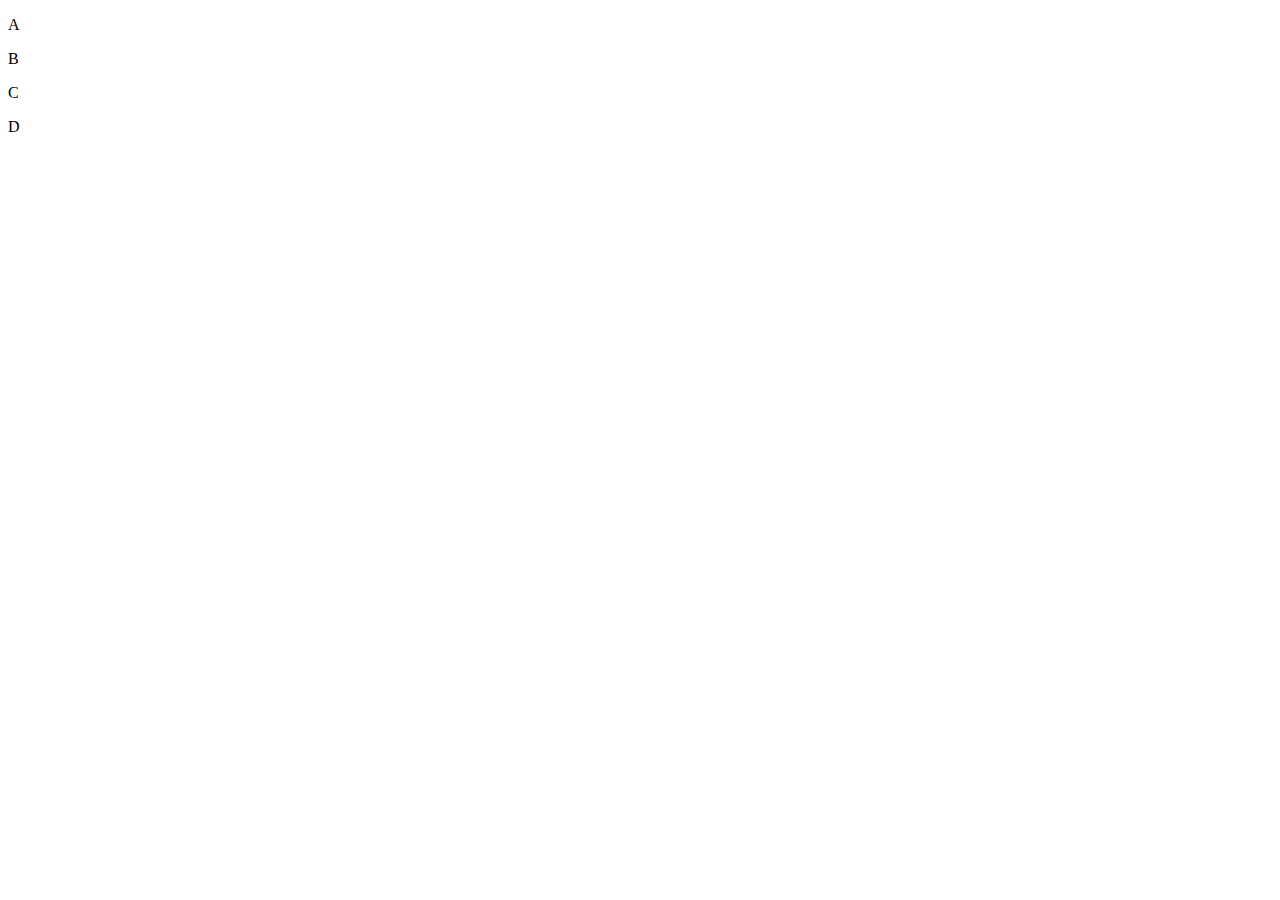
==== Taller1/index.html @ c3f7df00 "infex, estiloLG, estiloSM" ====
<!DOCTYPE html>
<html>
  <head>
    <meta charset="utf-8">
    <meta name="viewport" content="width=device-width">
    <title>Taller 1: CSS y HTML/</title>
    <link href="ESTILOS/estiloLG.css" rel="stylesheet" type="text/css" />
    <link href="ESTILOS/estiloSM.css" rel="stylesheet" type="text/css" />
</head>
<body>
	<div>
		<p class="button2">A</p>
	</div>
	<div>
		<p class="button1">B</p>
	</div>
	<div>
		<p class="button2">C</p>
	</div>
	<div>
		<p class="button1">D</p>
	</div>
</body>
</html>
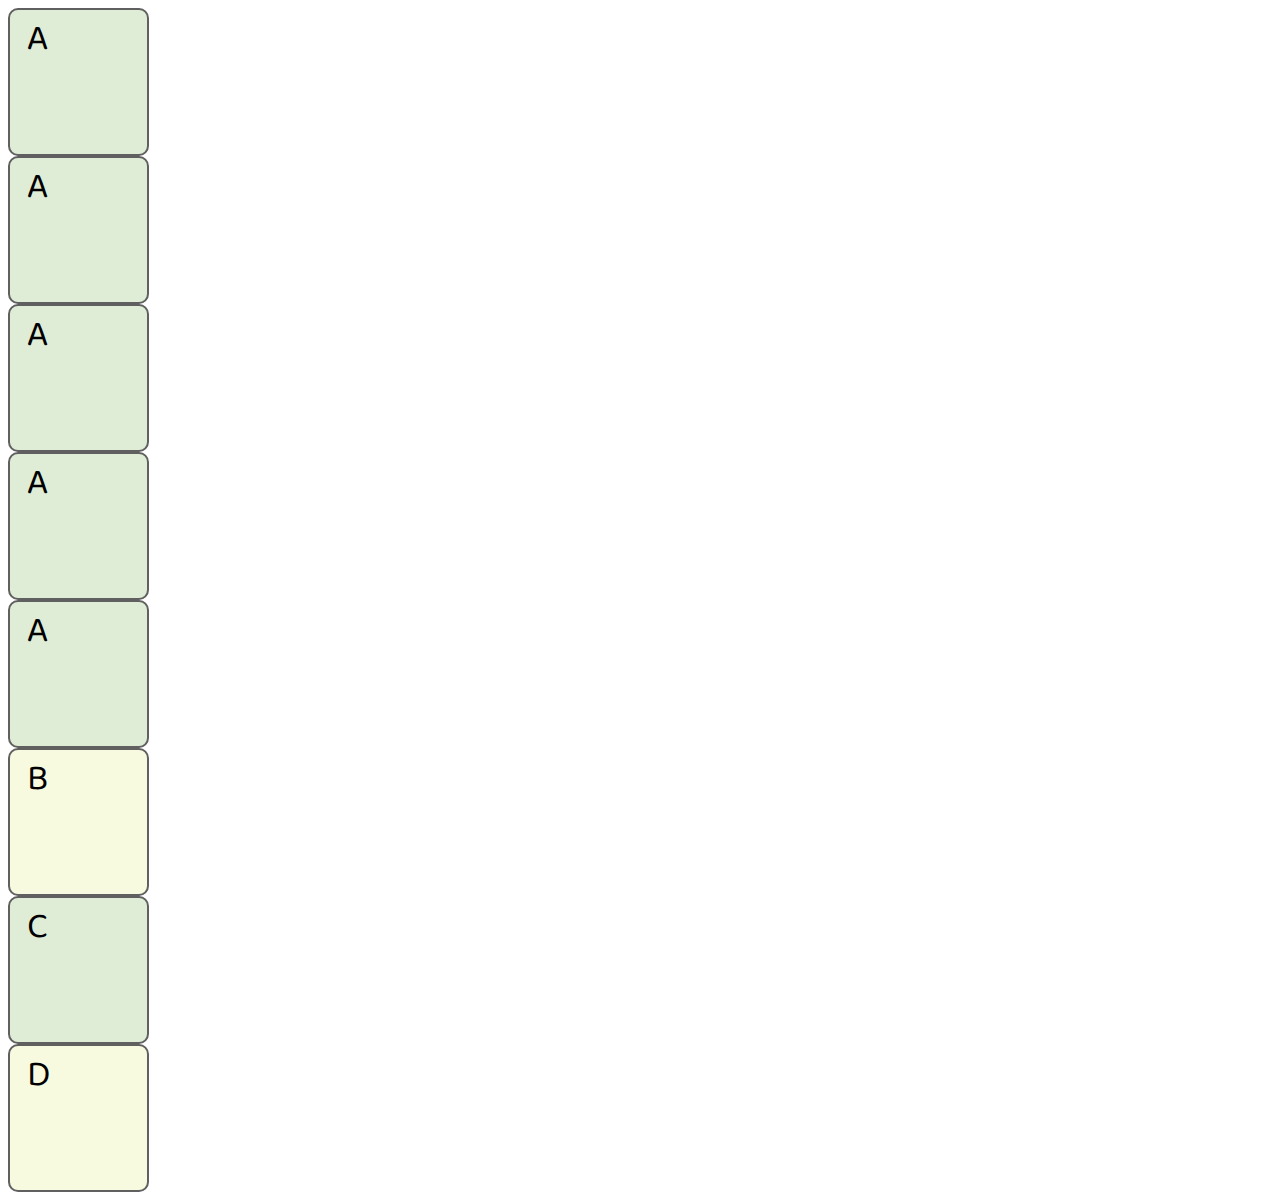
==== commit e738de7e: "infex, estiloLG, estiloSM" ====
--- a/Taller1/index.html
+++ b/Taller1/index.html
@@ -4,21 +4,18 @@
     <meta charset="utf-8">
     <meta name="viewport" content="width=device-width">
     <title>Taller 1: CSS y HTML/</title>
-    <link href="ESTILOS/estiloLG.css" rel="stylesheet" type="text/css" />
-    <link href="ESTILOS/estiloSM.css" rel="stylesheet" type="text/css" />
+    <link href="estilos/estiloSM.css" rel="stylesheet" type="text/css" />
 </head>
 <body>
-	<div>
-		<p class="button2">A</p>
-	</div>
-	<div>
-		<p class="button1">B</p>
-	</div>
-	<div>
-		<p class="button2">C</p>
-	</div>
-	<div>
-		<p class="button1">D</p>
-	</div>
+	<div class="contenedor">
+        <p class="button2">A</p>
+        <p class="button2">A</p>
+        <p class="button2">A</p>
+        <p class="button2">A</p>
+	<div><p class="button2">A</p></div>
+	<div><p class="button1">B</p></div>
+	<div><p class="button2">C</p></div>
+	<div><p class="button1">D</p></div>	
+</div>
 </body>
 </html>--- a/Taller1/estilos/estiloSM.css
+++ b/Taller1/estilos/estiloSM.css
@@ -0,0 +1,23 @@
+@import url('https://fonts.googleapis.com/css?family=Baloo');
+p[class^="button"]{
+	border-radius: 10px;
+	width: 120px;
+	height: 144px;
+	font-family: 'Baloo', cursive;
+	font-size: 36px;
+	border-width: 2px;
+	border-color: #606060;
+	border-style: solid;
+	padding: 0px 0px 0px 17px;
+	margin: 0px;
+}
+.button1{
+	background-color:#f7fade;
+}
+.button2{
+	background-color:#dfedd6;
+}
+.contenedor{
+	display: inline;
+}
+
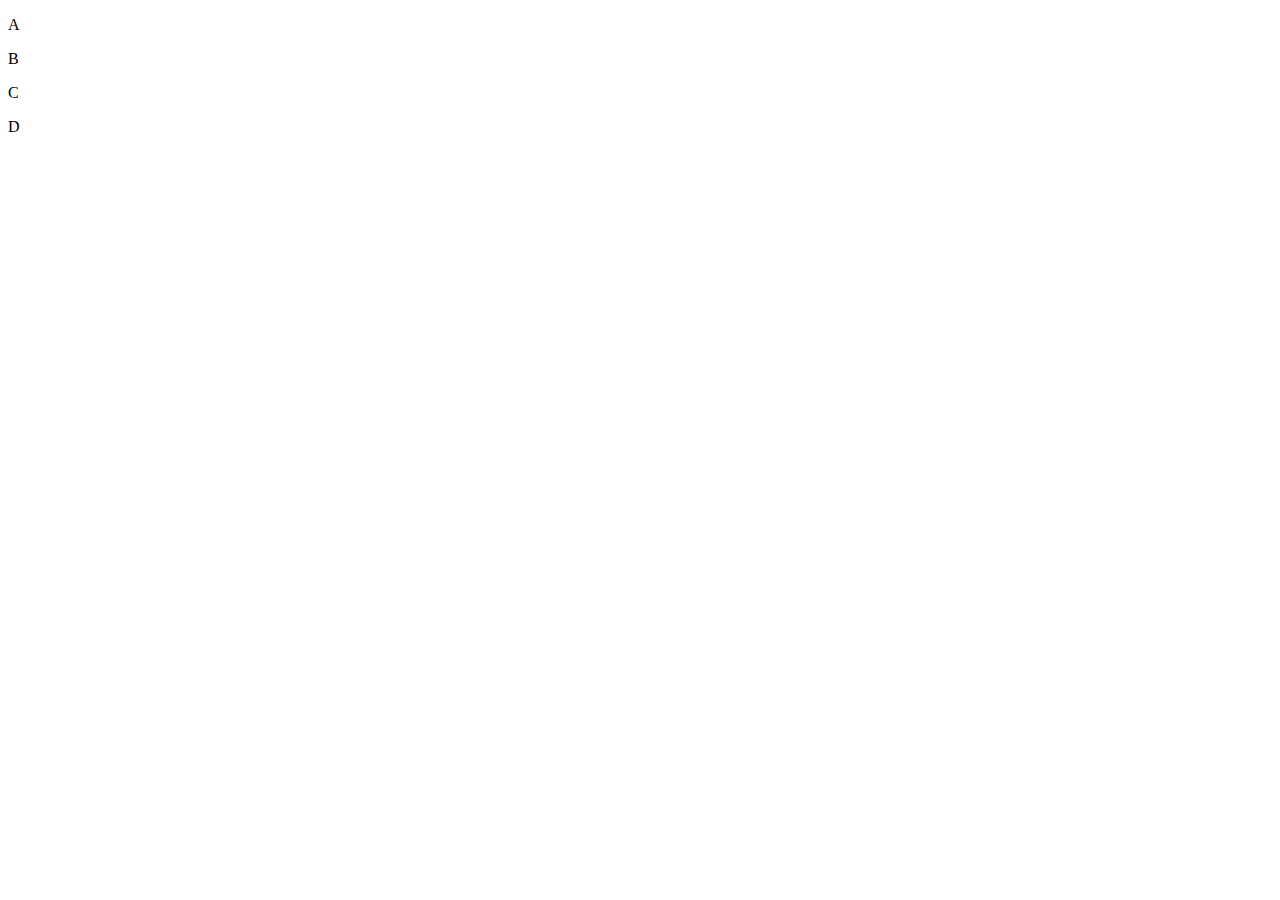
==== commit 64380765: "actualizaciones" ====
--- a/Taller1/index.html
+++ b/Taller1/index.html
@@ -5,17 +5,14 @@
     <meta name="viewport" content="width=device-width">
     <title>Taller 1: CSS y HTML/</title>
     <link href="estilos/estiloSM.css" rel="stylesheet" type="text/css" />
+    <link href="estilos/estiloLG.css" rel="stylesheet" type="text/css" />
 </head>
 <body>
-	<div class="contenedor">
+	<div class="abc">
         <p class="button2">A</p>
-        <p class="button2">A</p>
-        <p class="button2">A</p>
-        <p class="button2">A</p>
-	<div><p class="button2">A</p></div>
-	<div><p class="button1">B</p></div>
-	<div><p class="button2">C</p></div>
-	<div><p class="button1">D</p></div>	
+        <p class="button1">B</p>
+        <p class="button2">C</p>
+        <p class="button1">D</p>
 </div>
 </body>
 </html>--- a/Taller1/estilos/estiloSM.css
+++ b/Taller1/estilos/estiloSM.css
@@ -1,4 +1,5 @@
 @import url('https://fonts.googleapis.com/css?family=Baloo');
+@media only screen and (max-width:360px) {
 p[class^="button"]{
 	border-radius: 10px;
 	width: 120px;
@@ -7,6 +8,7 @@
 	font-size: 36px;
 	border-width: 2px;
 	border-color: #606060;
+	display: inline;
 	border-style: solid;
 	padding: 0px 0px 0px 17px;
 	margin: 0px;
@@ -17,7 +19,9 @@
 .button2{
 	background-color:#dfedd6;
 }
-.contenedor{
+.abc{
 	display: inline;
+	padding: 17px;
+}
 }
 
--- a/Taller1/estilos/estiloLG.css
+++ b/Taller1/estilos/estiloLG.css
@@ -0,0 +1,24 @@
+@import url('https://fonts.googleapis.com/css?family=Baloo');
+@media only screen and (min-width:1600px) {
+p[class^="button"]{
+	border-radius: 10px;
+	width: 120px;
+	height: 120px;
+	font-family: 'Baloo', cursive;
+	font-size: 36px;
+	border-width: 2px;
+	border-color: #606060;
+	border-style: solid;
+	display: flex;
+	align-items: center;	
+	justify-content: center;
+	margin: 15px;
+}
+.button1{
+	background-color:#f7fade;
+}
+.button2{
+	background-color:#dfedd6;
+}
+
+}